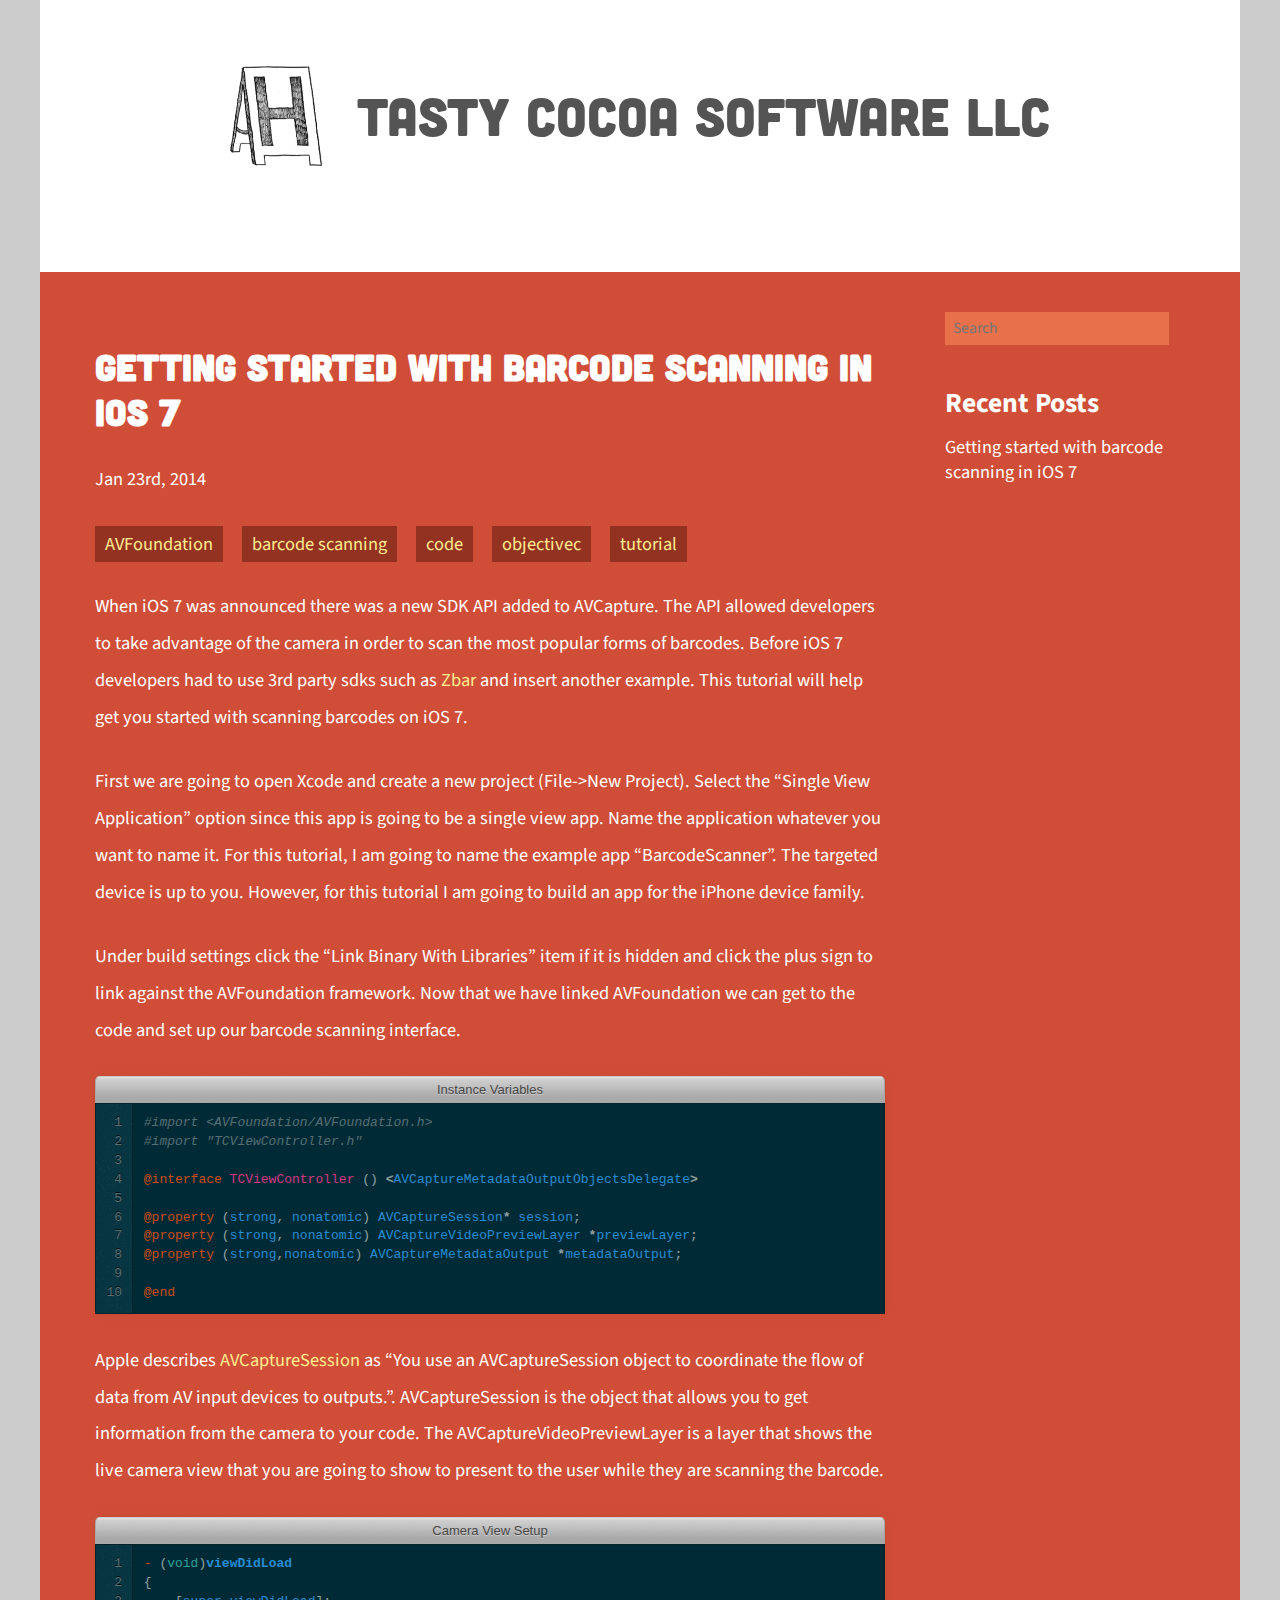
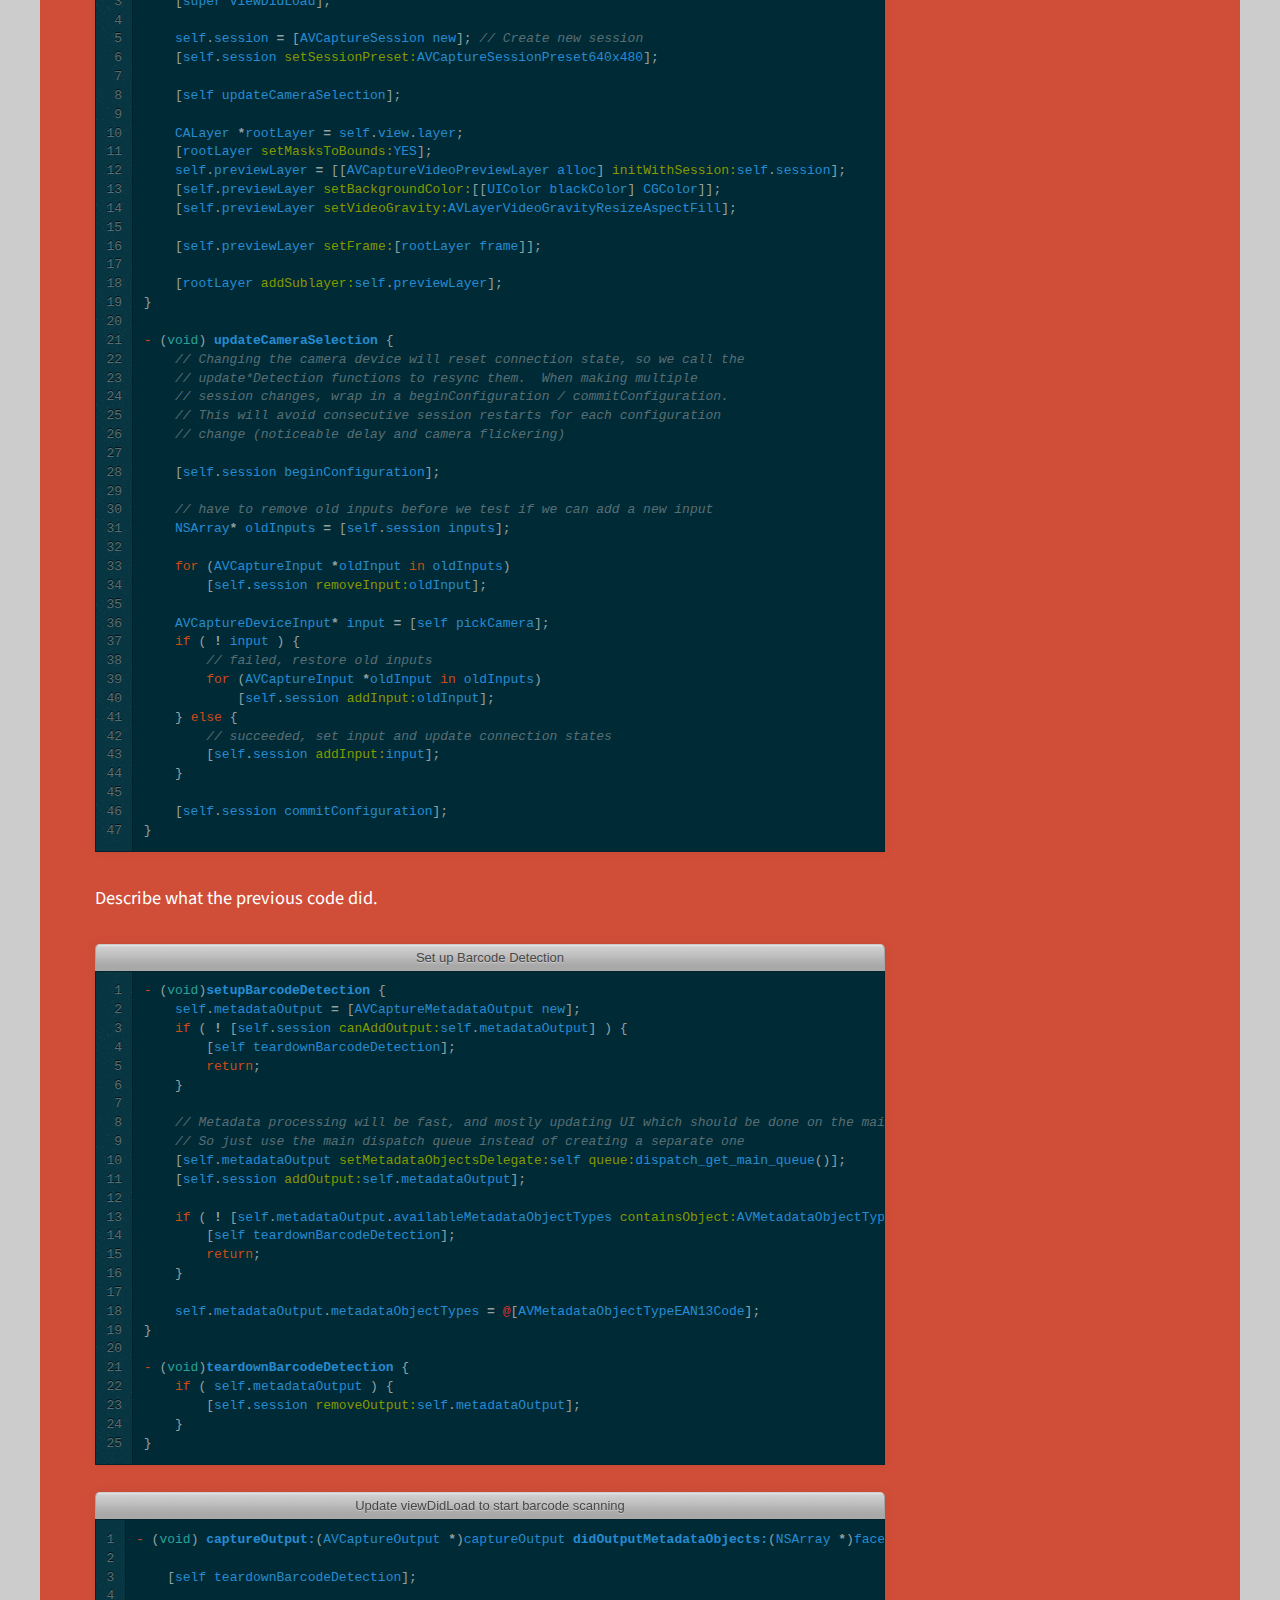
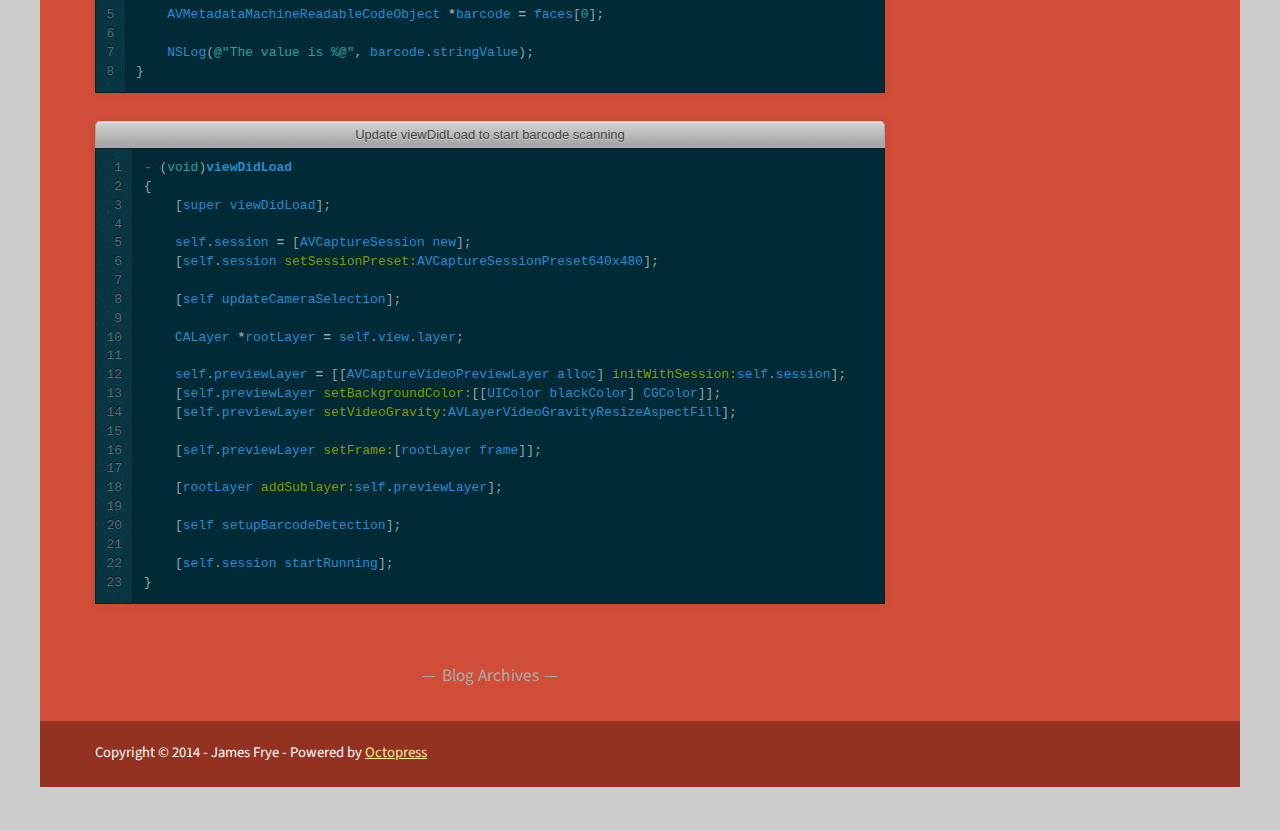
==== index.html @ c321c0b4 "Site updated at 2014-01-25 17:05:25 UTC" ====
<!DOCTYPE html>
<!--[if IEMobile 7 ]><html class="no-js iem7"><![endif]-->
<!--[if lt IE 9]><html class="no-js lte-ie8"><![endif]-->
<!--[if (gt IE 8)|(gt IEMobile 7)|!(IEMobile)|!(IE)]><!--><html class="no-js" lang="en"><!--<![endif]-->
<head>
  <meta charset="utf-8">
  <title>Tasty Cocoa Software LLC</title>
  <meta name="author" content="James Frye">

  
  <meta name="description" content="When iOS 7 was announced there was a new SDK API added to AVCapture. The API allowed developers to take advantage of the camera in order to scan the &hellip;">
  

  <!-- http://t.co/dKP3o1e -->
  <meta name="HandheldFriendly" content="True">
  <meta name="MobileOptimized" content="320">
  <meta name="viewport" content="width=device-width, initial-scale=1">

  
  <link rel="canonical" href="http://jfrye.github.io/">
  <link href="/favicon.png" rel="icon">
  <link href="/stylesheets/screen.css" media="screen, projection" rel="stylesheet" type="text/css">
  <script src="/javascripts/modernizr-2.0.js"></script>
  <script src="/javascripts/ender.js"></script>
  <script src="/javascripts/octopress.js" type="text/javascript"></script>
  <link href="/atom.xml" rel="alternate" title="Tasty Cocoa Software LLC" type="application/atom+xml">
  <!--Fonts from Google"s Web font directory at http://google.com/webfonts -->
<link href="http://fonts.googleapis.com/css?family=PT+Serif:regular,italic,bold,bolditalic" rel="stylesheet" type="text/css">
<link href='http://fonts.googleapis.com/css?family=Source+Sans+Pro:400,700,400italic' rel='stylesheet' type='text/css'>

  

</head>

<body   >
  <header role="banner"><hgroup>
  <img src="/images/ah_frame_transparent.svg" />
  <h1><a href="/">Tasty Cocoa Software LLC</a></h1>
</hgroup>

</header>
  <div id="main">
    <div id="content">
      <div class="blog-index">
  
  
  
    <article>
      
  <header>
    
      <h1 class="entry-title"><a href="/blog/2014/01/23/getting-started-with-barcode-scanning-in-ios-7/">Getting Started With Barcode Scanning in iOS 7</a></h1>
    
  </header>


  
    <p class="meta">
      








  


<time datetime="2014-01-23T19:25:53-05:00" pubdate data-updated="true">Jan 23<span>rd</span>, 2014</time>
      
    </p>
  
  

<span class="categories">
  
    <a class='category' href='/blog/categories/avfoundation/'>AVFoundation</a>, <a class='category' href='/blog/categories/barcode-scanning/'>barcode scanning</a>, <a class='category' href='/blog/categories/code/'>code</a>, <a class='category' href='/blog/categories/objectivec/'>objectivec</a>, <a class='category' href='/blog/categories/tutorial/'>tutorial</a>
  
</span>


  <div class="entry-content"><p>When iOS 7 was announced there was a new SDK API added to AVCapture. The API allowed developers to take advantage of the camera in order to scan the most popular forms of barcodes. Before iOS 7 developers had to use 3rd party sdks such as <a href="http://zbar.sourceforge.net/iphone/index.html?utm_source=twitterfeed&amp;utm_medium=twitter" title="ZBar">Zbar</a> and insert another example. This tutorial will help get you started with scanning barcodes on iOS 7.</p>

<p>First we are going to open Xcode and create a new project (File->New Project). Select the &ldquo;Single View Application&rdquo; option since this app is going to be a single view app. Name the application whatever you want to name it. For this tutorial, I am going to name the example app &ldquo;BarcodeScanner&rdquo;. The targeted device is up to you. However, for this tutorial I am going to build an app for the iPhone device family.</p>

<p>Under build settings click the &ldquo;Link Binary With Libraries&rdquo; item if it is hidden and click the plus sign to link against the AVFoundation framework. Now that we have linked AVFoundation we can get to the code and set up our barcode scanning interface.</p>

<figure class='code'><figcaption><span>Instance Variables</span></figcaption><div class="highlight"><table><tr><td class="gutter"><pre class="line-numbers"><span class='line-number'>1</span>
<span class='line-number'>2</span>
<span class='line-number'>3</span>
<span class='line-number'>4</span>
<span class='line-number'>5</span>
<span class='line-number'>6</span>
<span class='line-number'>7</span>
<span class='line-number'>8</span>
<span class='line-number'>9</span>
<span class='line-number'>10</span>
</pre></td><td class='code'><pre><code class='objc'><span class='line'><span class="cp">#import &lt;AVFoundation/AVFoundation.h&gt;</span>
</span><span class='line'><span class="cp">#import &quot;TCViewController.h&quot;</span>
</span><span class='line'>
</span><span class='line'><span class="k">@interface</span> <span class="nc">TCViewController</span> <span class="p">()</span> <span class="o">&lt;</span><span class="n">AVCaptureMetadataOutputObjectsDelegate</span><span class="o">&gt;</span>
</span><span class='line'>
</span><span class='line'><span class="k">@property</span> <span class="p">(</span><span class="n">strong</span><span class="p">,</span> <span class="n">nonatomic</span><span class="p">)</span> <span class="n">AVCaptureSession</span><span class="o">*</span> <span class="n">session</span><span class="p">;</span>
</span><span class='line'><span class="k">@property</span> <span class="p">(</span><span class="n">strong</span><span class="p">,</span> <span class="n">nonatomic</span><span class="p">)</span> <span class="n">AVCaptureVideoPreviewLayer</span> <span class="o">*</span><span class="n">previewLayer</span><span class="p">;</span>
</span><span class='line'><span class="k">@property</span> <span class="p">(</span><span class="n">strong</span><span class="p">,</span><span class="n">nonatomic</span><span class="p">)</span> <span class="n">AVCaptureMetadataOutput</span> <span class="o">*</span><span class="n">metadataOutput</span><span class="p">;</span>
</span><span class='line'>
</span><span class='line'><span class="k">@end</span>
</span></code></pre></td></tr></table></div></figure>


<p>Apple describes <a href="https://developer.apple.com/library/mac/documentation/AVFoundation/Reference/AVCaptureSession_Class/Reference/Reference.html">AVCaptureSession</a> as &ldquo;You use an AVCaptureSession object to coordinate the flow of data from AV input devices to outputs.&rdquo;. AVCaptureSession is the object that allows you to get information from the camera to your code. The AVCaptureVideoPreviewLayer is a layer that shows the live camera view that you are going to show to present to the user while they are scanning the barcode.</p>

<figure class='code'><figcaption><span>Camera View Setup</span></figcaption><div class="highlight"><table><tr><td class="gutter"><pre class="line-numbers"><span class='line-number'>1</span>
<span class='line-number'>2</span>
<span class='line-number'>3</span>
<span class='line-number'>4</span>
<span class='line-number'>5</span>
<span class='line-number'>6</span>
<span class='line-number'>7</span>
<span class='line-number'>8</span>
<span class='line-number'>9</span>
<span class='line-number'>10</span>
<span class='line-number'>11</span>
<span class='line-number'>12</span>
<span class='line-number'>13</span>
<span class='line-number'>14</span>
<span class='line-number'>15</span>
<span class='line-number'>16</span>
<span class='line-number'>17</span>
<span class='line-number'>18</span>
<span class='line-number'>19</span>
<span class='line-number'>20</span>
<span class='line-number'>21</span>
<span class='line-number'>22</span>
<span class='line-number'>23</span>
<span class='line-number'>24</span>
<span class='line-number'>25</span>
<span class='line-number'>26</span>
<span class='line-number'>27</span>
<span class='line-number'>28</span>
<span class='line-number'>29</span>
<span class='line-number'>30</span>
<span class='line-number'>31</span>
<span class='line-number'>32</span>
<span class='line-number'>33</span>
<span class='line-number'>34</span>
<span class='line-number'>35</span>
<span class='line-number'>36</span>
<span class='line-number'>37</span>
<span class='line-number'>38</span>
<span class='line-number'>39</span>
<span class='line-number'>40</span>
<span class='line-number'>41</span>
<span class='line-number'>42</span>
<span class='line-number'>43</span>
<span class='line-number'>44</span>
<span class='line-number'>45</span>
<span class='line-number'>46</span>
<span class='line-number'>47</span>
</pre></td><td class='code'><pre><code class='objc'><span class='line'><span class="k">-</span> <span class="p">(</span><span class="kt">void</span><span class="p">)</span><span class="nf">viewDidLoad</span>
</span><span class='line'><span class="p">{</span>
</span><span class='line'>    <span class="p">[</span><span class="n">super</span> <span class="n">viewDidLoad</span><span class="p">];</span>
</span><span class='line'>  
</span><span class='line'>    <span class="n">self</span><span class="p">.</span><span class="n">session</span> <span class="o">=</span> <span class="p">[</span><span class="n">AVCaptureSession</span> <span class="n">new</span><span class="p">];</span> <span class="c1">// Create new session</span>
</span><span class='line'>    <span class="p">[</span><span class="n">self</span><span class="p">.</span><span class="n">session</span> <span class="nl">setSessionPreset:</span><span class="n">AVCaptureSessionPreset640x480</span><span class="p">];</span>
</span><span class='line'>
</span><span class='line'>    <span class="p">[</span><span class="n">self</span> <span class="n">updateCameraSelection</span><span class="p">];</span>
</span><span class='line'>
</span><span class='line'>    <span class="n">CALayer</span> <span class="o">*</span><span class="n">rootLayer</span> <span class="o">=</span> <span class="n">self</span><span class="p">.</span><span class="n">view</span><span class="p">.</span><span class="n">layer</span><span class="p">;</span>
</span><span class='line'>    <span class="p">[</span><span class="n">rootLayer</span> <span class="nl">setMasksToBounds:</span><span class="n">YES</span><span class="p">];</span>
</span><span class='line'>    <span class="n">self</span><span class="p">.</span><span class="n">previewLayer</span> <span class="o">=</span> <span class="p">[[</span><span class="n">AVCaptureVideoPreviewLayer</span> <span class="n">alloc</span><span class="p">]</span> <span class="nl">initWithSession:</span><span class="n">self</span><span class="p">.</span><span class="n">session</span><span class="p">];</span>
</span><span class='line'>    <span class="p">[</span><span class="n">self</span><span class="p">.</span><span class="n">previewLayer</span> <span class="nl">setBackgroundColor:</span><span class="p">[[</span><span class="n">UIColor</span> <span class="n">blackColor</span><span class="p">]</span> <span class="n">CGColor</span><span class="p">]];</span>
</span><span class='line'>    <span class="p">[</span><span class="n">self</span><span class="p">.</span><span class="n">previewLayer</span> <span class="nl">setVideoGravity:</span><span class="n">AVLayerVideoGravityResizeAspectFill</span><span class="p">];</span>
</span><span class='line'>
</span><span class='line'>    <span class="p">[</span><span class="n">self</span><span class="p">.</span><span class="n">previewLayer</span> <span class="nl">setFrame:</span><span class="p">[</span><span class="n">rootLayer</span> <span class="n">frame</span><span class="p">]];</span>
</span><span class='line'>
</span><span class='line'>    <span class="p">[</span><span class="n">rootLayer</span> <span class="nl">addSublayer:</span><span class="n">self</span><span class="p">.</span><span class="n">previewLayer</span><span class="p">];</span>
</span><span class='line'><span class="p">}</span>
</span><span class='line'>
</span><span class='line'><span class="k">-</span> <span class="p">(</span><span class="kt">void</span><span class="p">)</span> <span class="nf">updateCameraSelection</span> <span class="p">{</span>
</span><span class='line'>    <span class="c1">// Changing the camera device will reset connection state, so we call the</span>
</span><span class='line'>    <span class="c1">// update*Detection functions to resync them.  When making multiple</span>
</span><span class='line'>    <span class="c1">// session changes, wrap in a beginConfiguration / commitConfiguration.</span>
</span><span class='line'>    <span class="c1">// This will avoid consecutive session restarts for each configuration</span>
</span><span class='line'>    <span class="c1">// change (noticeable delay and camera flickering)</span>
</span><span class='line'>
</span><span class='line'>    <span class="p">[</span><span class="n">self</span><span class="p">.</span><span class="n">session</span> <span class="n">beginConfiguration</span><span class="p">];</span>
</span><span class='line'>
</span><span class='line'>    <span class="c1">// have to remove old inputs before we test if we can add a new input</span>
</span><span class='line'>    <span class="n">NSArray</span><span class="o">*</span> <span class="n">oldInputs</span> <span class="o">=</span> <span class="p">[</span><span class="n">self</span><span class="p">.</span><span class="n">session</span> <span class="n">inputs</span><span class="p">];</span>
</span><span class='line'>
</span><span class='line'>    <span class="k">for</span> <span class="p">(</span><span class="n">AVCaptureInput</span> <span class="o">*</span><span class="n">oldInput</span> <span class="k">in</span> <span class="n">oldInputs</span><span class="p">)</span>
</span><span class='line'>        <span class="p">[</span><span class="n">self</span><span class="p">.</span><span class="n">session</span> <span class="nl">removeInput:</span><span class="n">oldInput</span><span class="p">];</span>
</span><span class='line'>
</span><span class='line'>    <span class="n">AVCaptureDeviceInput</span><span class="o">*</span> <span class="n">input</span> <span class="o">=</span> <span class="p">[</span><span class="n">self</span> <span class="n">pickCamera</span><span class="p">];</span>
</span><span class='line'>    <span class="k">if</span> <span class="p">(</span> <span class="o">!</span> <span class="n">input</span> <span class="p">)</span> <span class="p">{</span>
</span><span class='line'>        <span class="c1">// failed, restore old inputs</span>
</span><span class='line'>        <span class="k">for</span> <span class="p">(</span><span class="n">AVCaptureInput</span> <span class="o">*</span><span class="n">oldInput</span> <span class="k">in</span> <span class="n">oldInputs</span><span class="p">)</span>
</span><span class='line'>            <span class="p">[</span><span class="n">self</span><span class="p">.</span><span class="n">session</span> <span class="nl">addInput:</span><span class="n">oldInput</span><span class="p">];</span>
</span><span class='line'>    <span class="p">}</span> <span class="k">else</span> <span class="p">{</span>
</span><span class='line'>        <span class="c1">// succeeded, set input and update connection states</span>
</span><span class='line'>        <span class="p">[</span><span class="n">self</span><span class="p">.</span><span class="n">session</span> <span class="nl">addInput:</span><span class="n">input</span><span class="p">];</span>
</span><span class='line'>    <span class="p">}</span>
</span><span class='line'>
</span><span class='line'>    <span class="p">[</span><span class="n">self</span><span class="p">.</span><span class="n">session</span> <span class="n">commitConfiguration</span><span class="p">];</span>
</span><span class='line'><span class="p">}</span>
</span></code></pre></td></tr></table></div></figure>


<p>Describe what the previous code did.</p>

<figure class='code'><figcaption><span>Set up Barcode Detection</span></figcaption><div class="highlight"><table><tr><td class="gutter"><pre class="line-numbers"><span class='line-number'>1</span>
<span class='line-number'>2</span>
<span class='line-number'>3</span>
<span class='line-number'>4</span>
<span class='line-number'>5</span>
<span class='line-number'>6</span>
<span class='line-number'>7</span>
<span class='line-number'>8</span>
<span class='line-number'>9</span>
<span class='line-number'>10</span>
<span class='line-number'>11</span>
<span class='line-number'>12</span>
<span class='line-number'>13</span>
<span class='line-number'>14</span>
<span class='line-number'>15</span>
<span class='line-number'>16</span>
<span class='line-number'>17</span>
<span class='line-number'>18</span>
<span class='line-number'>19</span>
<span class='line-number'>20</span>
<span class='line-number'>21</span>
<span class='line-number'>22</span>
<span class='line-number'>23</span>
<span class='line-number'>24</span>
<span class='line-number'>25</span>
</pre></td><td class='code'><pre><code class='objc'><span class='line'><span class="k">-</span> <span class="p">(</span><span class="kt">void</span><span class="p">)</span><span class="nf">setupBarcodeDetection</span> <span class="p">{</span>
</span><span class='line'>    <span class="n">self</span><span class="p">.</span><span class="n">metadataOutput</span> <span class="o">=</span> <span class="p">[</span><span class="n">AVCaptureMetadataOutput</span> <span class="n">new</span><span class="p">];</span>
</span><span class='line'>    <span class="k">if</span> <span class="p">(</span> <span class="o">!</span> <span class="p">[</span><span class="n">self</span><span class="p">.</span><span class="n">session</span> <span class="nl">canAddOutput:</span><span class="n">self</span><span class="p">.</span><span class="n">metadataOutput</span><span class="p">]</span> <span class="p">)</span> <span class="p">{</span>
</span><span class='line'>        <span class="p">[</span><span class="n">self</span> <span class="n">teardownBarcodeDetection</span><span class="p">];</span>
</span><span class='line'>        <span class="k">return</span><span class="p">;</span>
</span><span class='line'>    <span class="p">}</span>
</span><span class='line'>
</span><span class='line'>    <span class="c1">// Metadata processing will be fast, and mostly updating UI which should be done on the main thread</span>
</span><span class='line'>    <span class="c1">// So just use the main dispatch queue instead of creating a separate one</span>
</span><span class='line'>    <span class="p">[</span><span class="n">self</span><span class="p">.</span><span class="n">metadataOutput</span> <span class="nl">setMetadataObjectsDelegate:</span><span class="n">self</span> <span class="nl">queue:</span><span class="n">dispatch_get_main_queue</span><span class="p">()];</span>
</span><span class='line'>    <span class="p">[</span><span class="n">self</span><span class="p">.</span><span class="n">session</span> <span class="nl">addOutput:</span><span class="n">self</span><span class="p">.</span><span class="n">metadataOutput</span><span class="p">];</span>
</span><span class='line'>
</span><span class='line'>    <span class="k">if</span> <span class="p">(</span> <span class="o">!</span> <span class="p">[</span><span class="n">self</span><span class="p">.</span><span class="n">metadataOutput</span><span class="p">.</span><span class="n">availableMetadataObjectTypes</span> <span class="nl">containsObject:</span><span class="n">AVMetadataObjectTypeEAN13Code</span><span class="p">]</span> <span class="p">)</span> <span class="p">{</span>
</span><span class='line'>        <span class="p">[</span><span class="n">self</span> <span class="n">teardownBarcodeDetection</span><span class="p">];</span>
</span><span class='line'>        <span class="k">return</span><span class="p">;</span>
</span><span class='line'>    <span class="p">}</span>
</span><span class='line'>
</span><span class='line'>    <span class="n">self</span><span class="p">.</span><span class="n">metadataOutput</span><span class="p">.</span><span class="n">metadataObjectTypes</span> <span class="o">=</span> <span class="err">@</span><span class="p">[</span><span class="n">AVMetadataObjectTypeEAN13Code</span><span class="p">];</span>
</span><span class='line'><span class="p">}</span>
</span><span class='line'>
</span><span class='line'><span class="k">-</span> <span class="p">(</span><span class="kt">void</span><span class="p">)</span><span class="nf">teardownBarcodeDetection</span> <span class="p">{</span>
</span><span class='line'>    <span class="k">if</span> <span class="p">(</span> <span class="n">self</span><span class="p">.</span><span class="n">metadataOutput</span> <span class="p">)</span> <span class="p">{</span>
</span><span class='line'>        <span class="p">[</span><span class="n">self</span><span class="p">.</span><span class="n">session</span> <span class="nl">removeOutput:</span><span class="n">self</span><span class="p">.</span><span class="n">metadataOutput</span><span class="p">];</span>
</span><span class='line'>    <span class="p">}</span>
</span><span class='line'><span class="p">}</span>
</span></code></pre></td></tr></table></div></figure>




<figure class='code'><figcaption><span>Update viewDidLoad to start barcode scanning</span></figcaption><div class="highlight"><table><tr><td class="gutter"><pre class="line-numbers"><span class='line-number'>1</span>
<span class='line-number'>2</span>
<span class='line-number'>3</span>
<span class='line-number'>4</span>
<span class='line-number'>5</span>
<span class='line-number'>6</span>
<span class='line-number'>7</span>
<span class='line-number'>8</span>
</pre></td><td class='code'><pre><code class='objc'><span class='line'><span class="k">-</span> <span class="p">(</span><span class="kt">void</span><span class="p">)</span> <span class="nf">captureOutput:</span><span class="p">(</span><span class="n">AVCaptureOutput</span> <span class="o">*</span><span class="p">)</span><span class="nv">captureOutput</span> <span class="nf">didOutputMetadataObjects:</span><span class="p">(</span><span class="n">NSArray</span> <span class="o">*</span><span class="p">)</span><span class="nv">faces</span> <span class="nf">fromConnection:</span><span class="p">(</span><span class="n">AVCaptureConnection</span> <span class="o">*</span><span class="p">)</span><span class="nv">connection</span> <span class="p">{</span>
</span><span class='line'>
</span><span class='line'>    <span class="p">[</span><span class="n">self</span> <span class="n">teardownBarcodeDetection</span><span class="p">];</span>
</span><span class='line'>
</span><span class='line'>    <span class="n">AVMetadataMachineReadableCodeObject</span> <span class="o">*</span><span class="n">barcode</span> <span class="o">=</span> <span class="n">faces</span><span class="p">[</span><span class="mi">0</span><span class="p">];</span>
</span><span class='line'>
</span><span class='line'>    <span class="n">NSLog</span><span class="p">(</span><span class="s">@&quot;The value is %@&quot;</span><span class="p">,</span> <span class="n">barcode</span><span class="p">.</span><span class="n">stringValue</span><span class="p">);</span>
</span><span class='line'><span class="p">}</span>
</span></code></pre></td></tr></table></div></figure>




<figure class='code'><figcaption><span>Update viewDidLoad to start barcode scanning</span></figcaption><div class="highlight"><table><tr><td class="gutter"><pre class="line-numbers"><span class='line-number'>1</span>
<span class='line-number'>2</span>
<span class='line-number'>3</span>
<span class='line-number'>4</span>
<span class='line-number'>5</span>
<span class='line-number'>6</span>
<span class='line-number'>7</span>
<span class='line-number'>8</span>
<span class='line-number'>9</span>
<span class='line-number'>10</span>
<span class='line-number'>11</span>
<span class='line-number'>12</span>
<span class='line-number'>13</span>
<span class='line-number'>14</span>
<span class='line-number'>15</span>
<span class='line-number'>16</span>
<span class='line-number'>17</span>
<span class='line-number'>18</span>
<span class='line-number'>19</span>
<span class='line-number'>20</span>
<span class='line-number'>21</span>
<span class='line-number'>22</span>
<span class='line-number'>23</span>
</pre></td><td class='code'><pre><code class='objc'><span class='line'><span class="k">-</span> <span class="p">(</span><span class="kt">void</span><span class="p">)</span><span class="nf">viewDidLoad</span>
</span><span class='line'><span class="p">{</span>
</span><span class='line'>    <span class="p">[</span><span class="n">super</span> <span class="n">viewDidLoad</span><span class="p">];</span>
</span><span class='line'>  
</span><span class='line'>    <span class="n">self</span><span class="p">.</span><span class="n">session</span> <span class="o">=</span> <span class="p">[</span><span class="n">AVCaptureSession</span> <span class="n">new</span><span class="p">];</span>
</span><span class='line'>    <span class="p">[</span><span class="n">self</span><span class="p">.</span><span class="n">session</span> <span class="nl">setSessionPreset:</span><span class="n">AVCaptureSessionPreset640x480</span><span class="p">];</span>
</span><span class='line'>
</span><span class='line'>    <span class="p">[</span><span class="n">self</span> <span class="n">updateCameraSelection</span><span class="p">];</span>
</span><span class='line'>
</span><span class='line'>    <span class="n">CALayer</span> <span class="o">*</span><span class="n">rootLayer</span> <span class="o">=</span> <span class="n">self</span><span class="p">.</span><span class="n">view</span><span class="p">.</span><span class="n">layer</span><span class="p">;</span>
</span><span class='line'>
</span><span class='line'>    <span class="n">self</span><span class="p">.</span><span class="n">previewLayer</span> <span class="o">=</span> <span class="p">[[</span><span class="n">AVCaptureVideoPreviewLayer</span> <span class="n">alloc</span><span class="p">]</span> <span class="nl">initWithSession:</span><span class="n">self</span><span class="p">.</span><span class="n">session</span><span class="p">];</span>
</span><span class='line'>    <span class="p">[</span><span class="n">self</span><span class="p">.</span><span class="n">previewLayer</span> <span class="nl">setBackgroundColor:</span><span class="p">[[</span><span class="n">UIColor</span> <span class="n">blackColor</span><span class="p">]</span> <span class="n">CGColor</span><span class="p">]];</span>
</span><span class='line'>    <span class="p">[</span><span class="n">self</span><span class="p">.</span><span class="n">previewLayer</span> <span class="nl">setVideoGravity:</span><span class="n">AVLayerVideoGravityResizeAspectFill</span><span class="p">];</span>
</span><span class='line'>
</span><span class='line'>    <span class="p">[</span><span class="n">self</span><span class="p">.</span><span class="n">previewLayer</span> <span class="nl">setFrame:</span><span class="p">[</span><span class="n">rootLayer</span> <span class="n">frame</span><span class="p">]];</span>
</span><span class='line'>
</span><span class='line'>    <span class="p">[</span><span class="n">rootLayer</span> <span class="nl">addSublayer:</span><span class="n">self</span><span class="p">.</span><span class="n">previewLayer</span><span class="p">];</span>
</span><span class='line'>
</span><span class='line'>    <span class="p">[</span><span class="n">self</span> <span class="n">setupBarcodeDetection</span><span class="p">];</span>
</span><span class='line'>
</span><span class='line'>    <span class="p">[</span><span class="n">self</span><span class="p">.</span><span class="n">session</span> <span class="n">startRunning</span><span class="p">];</span>
</span><span class='line'><span class="p">}</span>
</span></code></pre></td></tr></table></div></figure>



</div>
  
  


    </article>
  
  <div class="pagination">
    
    <a href="/blog/archives">Blog Archives</a>
    
  </div>
</div>
<aside class="sidebar">
  
    <form action="http://google.com/search" method="get">
      <fieldset role="search">
        <input type="hidden" name="q" value="site:jfrye.github.io" />
        <input class="search" type="text" name="q" results="0" placeholder="Search"/>
      </fieldset>
    </form>
  
  
    <section>
  <h1>Recent Posts</h1>
  <ul id="recent_posts">
    
      <li class="post">
        <a href="/blog/2014/01/23/getting-started-with-barcode-scanning-in-ios-7/">Getting started with barcode scanning in iOS 7</a>
      </li>
    
  </ul>
</section>





  
</aside>

    </div>
  </div>
  <footer role="contentinfo"><p>
  Copyright &copy; 2014 - James Frye -
  <span class="credit">Powered by <a href="http://octopress.org">Octopress</a></span>
</p>

</footer>
  







  <script type="text/javascript">
    (function(){
      var twitterWidgets = document.createElement('script');
      twitterWidgets.type = 'text/javascript';
      twitterWidgets.async = true;
      twitterWidgets.src = 'http://platform.twitter.com/widgets.js';
      document.getElementsByTagName('head')[0].appendChild(twitterWidgets);
    })();
  </script>




<script src="//ajax.googleapis.com/ajax/libs/jquery/1.9.1/jquery.min.js"></script>
<script>window.jQuery || document.write('<script src="js/vendor/jquery-1.9.1.min.js"><\/script>')</script>
<script src="/javascripts/aharris.js"></script>

</body>
</html>
---- stylesheets/screen.css ----
html,body,div,span,applet,object,iframe,h1,h2,h3,h4,h5,h6,p,blockquote,pre,a,abbr,acronym,address,big,cite,code,del,dfn,em,img,ins,kbd,q,s,samp,small,strike,strong,sub,sup,tt,var,b,u,i,center,dl,dt,dd,ol,ul,li,fieldset,form,label,legend,table,caption,tbody,tfoot,thead,tr,th,td,article,aside,canvas,details,embed,figure,figcaption,footer,header,hgroup,menu,nav,output,ruby,section,summary,time,mark,audio,video{margin:0;padding:0;border:0;font:inherit;font-size:100%;vertical-align:baseline}html{line-height:1}ol,ul{list-style:none}table{border-collapse:collapse;border-spacing:0}caption,th,td{text-align:left;font-weight:normal;vertical-align:middle}q,blockquote{quotes:none}q:before,q:after,blockquote:before,blockquote:after{content:"";content:none}a img{border:none}article,aside,details,figcaption,figure,footer,header,hgroup,menu,nav,section,summary{display:block}article,aside,details,figcaption,figure,footer,header,hgroup,menu,nav,section,summary{display:block}a{color:#ffeb90}a:visited{color:#ffeb90}a:focus{color:#943221}a:hover{color:#943221}a:active{color:#ffeb90}aside.sidebar a{color:#fff}aside.sidebar a:focus{color:#943221}aside.sidebar a:hover{color:#943221}aside.sidebar a:active{color:#943221}a{-webkit-transition:color 0.3s;-moz-transition:color 0.3s;-o-transition:color 0.3s;transition:color 0.3s}html{background:#ccc}body>div{background:#d04e38}body>div>div{background:#d04e38}@font-face{font-family:'CubanoRegular';src:url('/fonts/cubano-regular-webfont.eot');src:url("/fonts/cubano-regular-webfont.eot#iefix") format("embedded-opentype"),url('/fonts/cubano-regular-webfont.woff') format("woff"),url('/fonts/cubano-regular-webfont.ttf') format("truetype"),url("/fonts/cubano-regular-webfont.svg#CubanoRegular") format("svg");font-weight:normal;font-style:normal}header h1{font-family:"CubanoRegular","PT Serif","Georgia","Helvetica Neue",Arial,sans-serif}.sans,body,body>header h2,article header p.meta,article>footer,#content .blog-index footer,html .gist .gist-file .gist-meta,#blog-archives a.category,#blog-archives time,aside.sidebar section,body>footer{font-family:"Source Sans Pro","Helvetica Neue",Arial,sans-serif}.serif,#content .blog-index a[rel=full-article]{font-family:"PT Serif",Georgia,Times,"Times New Roman",serif}.mono,pre,code,tt,p code,li code{font-family:Menlo,Monaco,"Andale Mono","lucida console","Courier New",monospace}body>header h1{font-size:2.2em;font-family:"CubanoRegular","PT Serif","Georgia","Helvetica Neue",Arial,sans-serif;font-weight:normal;line-height:1.2em;margin-bottom:0.6667em}body>header h2{font-family:"CubanoRegular","PT Serif","Georgia","Helvetica Neue",Arial,sans-serif}body{line-height:2em;color:#fff}h1{font-size:2.2em;line-height:1.2em}.categories{color:#d04e38}.categories .category{background-color:#943221;display:inline-block;padding:0px 10px;margin-right:10px;color:#ffeb90;text-decoration:none}.categories .category:hover{background-color:#ffeb90;color:#943221}@media only screen and (min-width: 992px){body{font-size:1.15em}h1{font-size:2.6em;line-height:1.2em}}h1,h2,h3,h4,h5,h6{text-rendering:optimizelegibility;margin-bottom:1em;font-weight:bold}h2,section h1{font-size:1.5em}h3,section h2,section section h1{font-size:1.3em}h4,section h3,section section h2,section section section h1{font-size:1em}h5,section h4,section section h3{font-size:.9em}h6,section h5,section section h4,section section section h3{font-size:.8em}p,blockquote,ul,ol{margin-bottom:1.5em}ul{list-style-type:disc}ul ul{list-style-type:circle;margin-bottom:0px}ul ul ul{list-style-type:square;margin-bottom:0px}ol{list-style-type:decimal}ol ol{list-style-type:lower-alpha;margin-bottom:0px}ol ol ol{list-style-type:lower-roman;margin-bottom:0px}ul,ul ul,ul ol,ol,ol ul,ol ol{margin-left:1.3em}strong{font-weight:bold}em{font-style:italic}sup,sub{font-size:0.8em;position:relative;display:inline-block}sup{top:-.5em}sub{bottom:-.5em}q{font-style:italic}q:before{content:"\201C"}q:after{content:"\201D"}em,dfn{font-style:italic}strong,dfn{font-weight:bold}del,s{text-decoration:line-through}abbr,acronym{border-bottom:1px dotted;cursor:help}pre,code,tt{background-color:#002b36}sub,sup{line-height:0}hr{margin-bottom:0.2em}small{font-size:.8em}big{font-size:1.2em}blockquote{font-style:italic;position:relative;font-size:1em;line-height:1.3em;padding-left:1em;border-left:4px solid #943221}blockquote cite{font-style:italic}blockquote cite a{color:#aaa !important;word-wrap:break-word}@media only screen and (min-width: 992px){blockquote{padding-left:1.5em;border-left-width:4px}}.pullquote-right:before,.pullquote-left:before{padding:0;border:none;content:attr(data-pullquote);float:right;width:45%;margin:.5em 0 1em 1.5em;position:relative;top:7px;font-size:1.4em;line-height:1.45em}.pullquote-left:before{float:left;margin:.5em 1.5em 1em 0}.force-wrap,article a,aside.sidebar a{white-space:-moz-pre-wrap;white-space:-pre-wrap;white-space:-o-pre-wrap;white-space:pre-wrap;word-wrap:break-word}.group,body>header,body>nav,body>footer,body #content>article,body #content>div>article,body #content>div>section,body div.pagination,aside.sidebar,#main,#content,.sidebar{*zoom:1}.group:after,body>header:after,body>nav:after,body>footer:after,body #content>article:after,body #content>div>section:after,body div.pagination:after,#main:after,#content:after,.sidebar:after{content:"";display:table;clear:both}body{-webkit-text-size-adjust:none;max-width:1200px;position:relative;margin:0 auto}body>header,body>nav,body>footer,body #content>article,body #content>div>article,body #content>div>section{padding-left:18px;padding-right:18px}@media only screen and (min-width: 480px){body>header,body>nav,body>footer,body #content>article,body #content>div>article,body #content>div>section{padding-left:25px;padding-right:25px}}@media only screen and (min-width: 768px){body>header,body>nav,body>footer,body #content>article,body #content>div>article,body #content>div>section{padding-left:35px;padding-right:35px}}@media only screen and (min-width: 992px){body>header,body>nav,body>footer,body #content>article,body #content>div>article,body #content>div>section{padding-left:55px;padding-right:55px}}body div.pagination{margin-left:18px;margin-right:18px}@media only screen and (min-width: 480px){body div.pagination{margin-left:25px;margin-right:25px}}@media only screen and (min-width: 768px){body div.pagination{margin-left:35px;margin-right:35px}}@media only screen and (min-width: 992px){body div.pagination{margin-left:55px;margin-right:55px}}body>header{font-size:1em;padding-top:1.5em;padding-bottom:1.5em}#content{overflow:hidden}#content>div,#content>article{width:100%}aside.sidebar{float:none;padding:2em 5px}.flex-content,article img,article video,article .flash-video,aside.sidebar img{max-width:100%;height:auto}.basic-alignment.left,article img.left,article video.left,article .left.flash-video,aside.sidebar img.left{float:left;margin-right:1.5em}.basic-alignment.right,article img.right,article video.right,article .right.flash-video,aside.sidebar img.right{float:right;margin-left:1.5em}.basic-alignment.center,article img.center,article video.center,article .center.flash-video,aside.sidebar img.center{display:block;margin:0 auto 1.5em}.basic-alignment.left,article img.left,article video.left,article .left.flash-video,aside.sidebar img.left,.basic-alignment.right,article img.right,article video.right,article .right.flash-video,aside.sidebar img.right{margin-bottom:.8em}.toggle-sidebar,.no-sidebar .toggle-sidebar{display:none}@media only screen and (min-width: 750px){body.sidebar-footer aside.sidebar{float:none;width:auto;clear:left;margin:0;padding:2em 5px}body.sidebar-footer aside.sidebar section.odd,body.sidebar-footer aside.sidebar section.even{float:left;width:48%}body.sidebar-footer aside.sidebar section.odd{margin-left:0}body.sidebar-footer aside.sidebar section.even{margin-left:4%}body.sidebar-footer aside.sidebar.thirds section{width:30%;margin-left:5%}body.sidebar-footer aside.sidebar.thirds section.first{margin-left:0;clear:both}}body.sidebar-footer #content{margin-right:0px}body.sidebar-footer .toggle-sidebar{display:none}@media only screen and (min-width: 550px){body>header{font-size:1em}}@media only screen and (min-width: 750px){aside.sidebar{float:none;width:auto;clear:left;margin:0;padding:2em 5px}aside.sidebar section.odd,aside.sidebar section.even{float:left;width:48%}aside.sidebar section.odd{margin-left:0}aside.sidebar section.even{margin-left:4%}aside.sidebar.thirds section{width:30%;margin-left:5%}aside.sidebar.thirds section.first{margin-left:0;clear:both}}@media only screen and (min-width: 768px){body{-webkit-text-size-adjust:auto}body>header{font-size:1.2em}#main{padding:0;margin:0 auto}#content{overflow:visible;margin-right:240px;position:relative}.no-sidebar #content{margin-right:0;border-right:0}.collapse-sidebar #content{margin-right:20px}#content>div,#content>article{padding-top:17.5px;padding-bottom:17.5px;float:left}aside.sidebar{width:210px;background:none;clear:none;float:left;margin:0 -100% 0 0}aside.sidebar section{width:auto;margin-left:0}aside.sidebar section.odd,aside.sidebar section.even{float:none;width:auto;margin-left:0}.collapse-sidebar aside.sidebar{float:none;width:auto;clear:left;margin:0;padding:2em 5px}.collapse-sidebar aside.sidebar section.odd,.collapse-sidebar aside.sidebar section.even{float:left;width:48%}.collapse-sidebar aside.sidebar section.odd{margin-left:0}.collapse-sidebar aside.sidebar section.even{margin-left:4%}.collapse-sidebar aside.sidebar.thirds section{width:30%;margin-left:5%}.collapse-sidebar aside.sidebar.thirds section.first{margin-left:0;clear:both}}@media only screen and (min-width: 992px){body>header{font-size:1.3em}#content{margin-right:300px}#content>div,#content>article{padding-top:27.5px;padding-bottom:27.5px}aside.sidebar{width:260px}.collapse-sidebar aside.sidebar{padding-left:55px;padding-right:55px}}@media only screen and (min-width: 768px){ul,ol{margin-left:0}}body>header{margin:0 auto;min-height:200px;background:#fff;text-align:center}body>header h1{display:inline-block;margin:0}body>header h1 a,body>header h1 a:visited,body>header h1 a:hover{color:#545454;text-decoration:none}body>header h2{margin:.2em 0 0;font-size:1em;color:#222;font-weight:normal}body>header img{max-width:100px;max-height:100px;padding-right:30px;position:relative;top:30px}@media only screen and (max-width: 550px){body>header h1{padding-top:40px}}body>nav{position:relative;background-color:#d74c21;padding-top:.35em;padding-bottom:.35em}body>nav form{-webkit-background-clip:padding;-moz-background-clip:padding;background-clip:padding-box;margin:0;padding:0}body>nav form .search{padding:.3em .5em 0;font-size:.85em;font-family:"Source Sans Pro","Helvetica Neue",Arial,sans-serif;line-height:1.1em;width:95%;background-color:#fff;color:#222}body>nav form .search:focus{color:#444;border-color:#80b1df;-webkit-box-shadow:#80b1df 0 0 4px,#80b1df 0 0 3px inset;-moz-box-shadow:#80b1df 0 0 4px,#80b1df 0 0 3px inset;box-shadow:#80b1df 0 0 4px,#80b1df 0 0 3px inset;background-color:#fff;outline:none}body>nav fieldset[role=search]{float:right;width:48%}body>nav fieldset.mobile-nav{float:left;width:48%}body>nav fieldset.mobile-nav select{width:100%;font-size:.8em;border:1px solid #888}body>nav ul{display:none}@media only screen and (min-width: 550px){body>nav{font-size:.9em}body>nav ul{margin:0;padding:0;border:0;overflow:hidden;*zoom:1;float:left;display:block;padding-top:.15em}body>nav ul li{list-style-image:none;list-style-type:none;margin-left:0;white-space:nowrap;display:inline;float:left;padding-left:0;padding-right:0}body>nav ul li:first-child,body>nav ul li.first{padding-left:0}body>nav ul li:last-child{padding-right:0}body>nav ul li.last{padding-right:0}body>nav ul.subscription{margin-left:.8em;float:right}body>nav ul.subscription li:last-child a{padding-right:0}body>nav ul li{margin:0}body>nav a{color:#2f1107;font-family:"Source Sans Pro","Helvetica Neue",Arial,sans-serif;text-shadow:#e47451 0 1px;float:left;text-decoration:none;font-size:1.1em;padding:.1em 0;line-height:1.5em}body>nav a:visited{color:#2f1107}body>nav a:hover{color:#000}body>nav li+li{margin-left:.8em}body>nav li+li a{padding-left:.8em}body>nav form{float:right;text-align:left;padding-left:.8em;width:175px}body>nav form .search{width:93%;font-size:.95em;line-height:1.2em}body>nav ul[data-subscription$=email]+form{width:97px}body>nav ul[data-subscription$=email]+form .search{width:91%}body>nav fieldset.mobile-nav{display:none}body>nav fieldset[role=search]{width:99%}}@media only screen and (min-width: 992px){body>nav form{width:215px}body>nav ul[data-subscription$=email]+form{width:147px}}.no-placeholder body>nav .search{background:#e67e5e url('/images/search.png?1390669487') 0.3em 0.25em no-repeat;text-indent:1.3em}@media only screen and (min-width: 550px){.maskImage body>nav ul[data-subscription$=email]+form{width:123px}}@media only screen and (min-width: 992px){.maskImage body>nav ul[data-subscription$=email]+form{width:173px}}.maskImage ul.subscription{position:relative;top:.2em}.maskImage ul.subscription li,.maskImage ul.subscription a{border:0;padding:0}.maskImage a[rel=subscribe-rss]{position:relative;top:0px;text-indent:-999999em;border:0;padding:0}.maskImage a[rel=subscribe-rss],.maskImage a[rel=subscribe-rss]:after{-webkit-mask-image:url('/images/rss.png?1390669487');-moz-mask-image:url('/images/rss.png?1390669487');-ms-mask-image:url('/images/rss.png?1390669487');-o-mask-image:url('/images/rss.png?1390669487');mask-image:url('/images/rss.png?1390669487');-webkit-mask-repeat:no-repeat;-moz-mask-repeat:no-repeat;-ms-mask-repeat:no-repeat;-o-mask-repeat:no-repeat;mask-repeat:no-repeat;width:22px;height:22px}.maskImage a[rel=subscribe-rss]:after{content:"";position:absolute;top:-1px;left:0;background-color:#9e3818}.maskImage a[rel=subscribe-rss]:hover:after{background-color:#873015}.maskImage a[rel=subscribe-email]{position:relative;top:0px;text-indent:-999999em;border:0;padding:0}.maskImage a[rel=subscribe-email],.maskImage a[rel=subscribe-email]:after{-webkit-mask-image:url('/images/email.png?1390669487');-moz-mask-image:url('/images/email.png?1390669487');-ms-mask-image:url('/images/email.png?1390669487');-o-mask-image:url('/images/email.png?1390669487');mask-image:url('/images/email.png?1390669487');-webkit-mask-repeat:no-repeat;-moz-mask-repeat:no-repeat;-ms-mask-repeat:no-repeat;-o-mask-repeat:no-repeat;mask-repeat:no-repeat;width:28px;height:22px}.maskImage a[rel=subscribe-email]:after{content:"";position:absolute;top:-1px;left:0;background-color:#9e3818}.maskImage a[rel=subscribe-email]:hover:after{background-color:#873015}article{padding-top:1em}article a{text-decoration:none}article header{position:relative;padding-top:2em;padding-bottom:1em;margin-bottom:1em;background:url('[data-uri]') bottom left repeat-x}article header h1{margin:0}article header h1 a{text-decoration:none}article header h1 a:hover{text-decoration:underline}article header p{font-size:1.2em;color:#aaa;margin:0}article header p.meta{text-transform:uppercase;position:absolute;top:0}@media only screen and (min-width: 768px){article header{margin-bottom:1.5em;padding-bottom:1em;background:url('[data-uri]') bottom left repeat-x}}article .entry-content{margin-top:26px}.entry-content article h2:first-child,article header+h2{padding-top:0}article h2:first-child,article header+h2{background:none}article .feature{padding-top:.5em;margin-bottom:1em;padding-bottom:1em;background:url('[data-uri]') bottom left repeat-x;font-size:2.0em;font-style:italic;line-height:1.3em}article img,article video,article .flash-video{-webkit-border-radius:0.3em;-moz-border-radius:0.3em;-ms-border-radius:0.3em;-o-border-radius:0.3em;border-radius:0.3em;-webkit-box-shadow:rgba(0,0,0,0.15) 0 1px 4px;-moz-box-shadow:rgba(0,0,0,0.15) 0 1px 4px;box-shadow:rgba(0,0,0,0.15) 0 1px 4px;-webkit-box-sizing:border-box;-moz-box-sizing:border-box;box-sizing:border-box;border:#fff 0.5em solid}article video,article .flash-video{margin:0 auto 1.5em}article video{display:block;width:100%}article .flash-video>div{position:relative;display:block;padding-bottom:56.25%;padding-top:1px;height:0;overflow:hidden}article .flash-video>div iframe,article .flash-video>div object,article .flash-video>div embed{position:absolute;top:0;left:0;width:100%;height:100%}article>footer{padding-bottom:2.5em;margin-top:2em}article>footer p.meta{margin-bottom:.8em;font-size:.85em;clear:both;overflow:hidden}.blog-index article+article{background:url('[data-uri]') top left repeat-x}#content .blog-index{padding-top:0;padding-bottom:0}#content .blog-index article{padding-top:2em}#content .blog-index article header{background:none;padding-bottom:0}#content .blog-index article h1{font-size:2em}#content .blog-index article h1 a{color:inherit}#content .blog-index article h1 a:hover{color:#943221;text-decoration:none}#content .blog-index a[rel=full-article]{background:#ebebeb;display:inline-block;padding:.4em .8em;margin-right:.5em;text-decoration:none;color:#666;-webkit-transition:background-color 0.5s;-moz-transition:background-color 0.5s;-o-transition:background-color 0.5s;transition:background-color 0.5s}#content .blog-index a[rel=full-article]:hover{background:#943221;text-shadow:none;color:#f8f8f8}#content .blog-index footer{margin-top:1em}.separator,article>footer .byline+time:before,article>footer time+time:before,article>footer .comments:before,article>footer .byline ~ .categories:before{content:"\2022 ";padding:0 .4em 0 .2em;display:inline-block}#content div.pagination{text-align:center;font-size:.95em;position:relative;padding-top:1.5em;padding-bottom:1.5em}#content div.pagination a{text-decoration:none;color:#aaa}#content div.pagination a.prev{position:absolute;left:0}#content div.pagination a.next{position:absolute;right:0}#content div.pagination a:hover{color:#943221}#content div.pagination a[href*=archive]:before,#content div.pagination a[href*=archive]:after{content:'\2014';padding:0 .3em}p.meta+.sharing{padding-top:1em;padding-left:0;background:url('[data-uri]') top left repeat-x}#fb-root{display:none}.highlight,html .gist .gist-file .gist-syntax .gist-highlight{border:1px solid #05232b !important}.highlight table td.code,html .gist .gist-file .gist-syntax .gist-highlight table td.code{width:100%}.highlight .line-numbers,html .gist .gist-file .gist-syntax .gist-highlight .line-numbers{text-align:right;font-size:13px;line-height:1.45em;background:#073642 url('/images/noise.png?1390669487') top left !important;border-right:1px solid #00232c !important;-webkit-box-shadow:#083e4b -1px 0 inset;-moz-box-shadow:#083e4b -1px 0 inset;box-shadow:#083e4b -1px 0 inset;text-shadow:#021014 0 -1px;padding:.8em !important;-webkit-border-radius:0;-moz-border-radius:0;-ms-border-radius:0;-o-border-radius:0;border-radius:0}.highlight .line-numbers span,html .gist .gist-file .gist-syntax .gist-highlight .line-numbers span{color:#586e75 !important}figure.code,.gist-file,pre{-webkit-box-shadow:rgba(0,0,0,0.06) 0 0 10px;-moz-box-shadow:rgba(0,0,0,0.06) 0 0 10px;box-shadow:rgba(0,0,0,0.06) 0 0 10px}figure.code .highlight pre,.gist-file .highlight pre,pre .highlight pre{-webkit-box-shadow:none;-moz-box-shadow:none;box-shadow:none}html .gist .gist-file{margin-bottom:1.8em;position:relative;border:none;padding-top:26px !important}html .gist .gist-file .gist-syntax{border-bottom:0 !important;background:none !important}html .gist .gist-file .gist-syntax .gist-highlight{background:#002b36 !important}html .gist .gist-file .gist-meta{padding:.6em 0.8em;border:1px solid #083e4b !important;color:#586e75;font-size:.7em !important;background:#073642 url('/images/noise.png?1390669487') top left;line-height:1.5em}html .gist .gist-file .gist-meta a{color:#75878b !important;text-decoration:none}html .gist .gist-file .gist-meta a:hover{text-decoration:underline}html .gist .gist-file .gist-meta a:hover{color:#93a1a1 !important}html .gist .gist-file .gist-meta a[href*='#file']{position:absolute;top:0;left:0;right:-10px;color:#474747 !important}html .gist .gist-file .gist-meta a[href*='#file']:hover{color:#ffeb90 !important}html .gist .gist-file .gist-meta a[href*=raw]{top:.4em}pre{background:#002b36;border:1px solid #05232b;line-height:1.45em;font-size:13px;margin-bottom:2.1em;padding:.8em 1em;color:#93a1a1;overflow:auto}h3.filename+pre{-moz-border-radius-topleft:0px;-webkit-border-top-left-radius:0px;border-top-left-radius:0px;-moz-border-radius-topright:0px;-webkit-border-top-right-radius:0px;border-top-right-radius:0px}p code,li code{display:inline-block;white-space:no-wrap;background:#002b36;font-size:.8em;line-height:1.5em;color:#93a1a1;padding:0 .3em;margin:-1px 0}p pre code,li pre code{font-size:1em !important;background:none;border:none}.pre-code,html .gist .gist-file .gist-syntax .gist-highlight pre,.highlight code{font-family:Menlo,Monaco,"Andale Mono","lucida console","Courier New",monospace !important;overflow:scroll;overflow-y:hidden;display:block;padding:.8em !important;overflow-x:auto;line-height:1.45em;background:#002b36 !important;color:#93a1a1 !important}.pre-code *::-moz-selection,html .gist .gist-file .gist-syntax .gist-highlight pre *::-moz-selection,.highlight code *::-moz-selection{background:#386774;color:inherit;text-shadow:#002b36 0 1px}.pre-code *::-webkit-selection,html .gist .gist-file .gist-syntax .gist-highlight pre *::-webkit-selection,.highlight code *::-webkit-selection{background:#386774;color:inherit;text-shadow:#002b36 0 1px}.pre-code *::selection,html .gist .gist-file .gist-syntax .gist-highlight pre *::selection,.highlight code *::selection{background:#386774;color:inherit;text-shadow:#002b36 0 1px}.pre-code span,html .gist .gist-file .gist-syntax .gist-highlight pre span,.highlight code span{color:#93a1a1 !important}.pre-code span,html .gist .gist-file .gist-syntax .gist-highlight pre span,.highlight code span{font-style:normal !important;font-weight:normal !important}.pre-code .c,html .gist .gist-file .gist-syntax .gist-highlight pre .c,.highlight code .c{color:#586e75 !important;font-style:italic !important}.pre-code .cm,html .gist .gist-file .gist-syntax .gist-highlight pre .cm,.highlight code .cm{color:#586e75 !important;font-style:italic !important}.pre-code .cp,html .gist .gist-file .gist-syntax .gist-highlight pre .cp,.highlight code .cp{color:#586e75 !important;font-style:italic !important}.pre-code .c1,html .gist .gist-file .gist-syntax .gist-highlight pre .c1,.highlight code .c1{color:#586e75 !important;font-style:italic !important}.pre-code .cs,html .gist .gist-file .gist-syntax .gist-highlight pre .cs,.highlight code .cs{color:#586e75 !important;font-weight:bold !important;font-style:italic !important}.pre-code .err,html .gist .gist-file .gist-syntax .gist-highlight pre .err,.highlight code .err{color:#dc322f !important;background:none !important}.pre-code .k,html .gist .gist-file .gist-syntax .gist-highlight pre .k,.highlight code .k{color:#cb4b16 !important}.pre-code .o,html .gist .gist-file .gist-syntax .gist-highlight pre .o,.highlight code .o{color:#93a1a1 !important;font-weight:bold !important}.pre-code .p,html .gist .gist-file .gist-syntax .gist-highlight pre .p,.highlight code .p{color:#93a1a1 !important}.pre-code .ow,html .gist .gist-file .gist-syntax .gist-highlight pre .ow,.highlight code .ow{color:#2aa198 !important;font-weight:bold !important}.pre-code .gd,html .gist .gist-file .gist-syntax .gist-highlight pre .gd,.highlight code .gd{color:#93a1a1 !important;background-color:#372c34 !important;display:inline-block}.pre-code .gd .x,html .gist .gist-file .gist-syntax .gist-highlight pre .gd .x,.highlight code .gd .x{color:#93a1a1 !important;background-color:#4d2d33 !important;display:inline-block}.pre-code .ge,html .gist .gist-file .gist-syntax .gist-highlight pre .ge,.highlight code .ge{color:#93a1a1 !important;font-style:italic !important}.pre-code .gh,html .gist .gist-file .gist-syntax .gist-highlight pre .gh,.highlight code .gh{color:#586e75 !important}.pre-code .gi,html .gist .gist-file .gist-syntax .gist-highlight pre .gi,.highlight code .gi{color:#93a1a1 !important;background-color:#1a412b !important;display:inline-block}.pre-code .gi .x,html .gist .gist-file .gist-syntax .gist-highlight pre .gi .x,.highlight code .gi .x{color:#93a1a1 !important;background-color:#355720 !important;display:inline-block}.pre-code .gs,html .gist .gist-file .gist-syntax .gist-highlight pre .gs,.highlight code .gs{color:#93a1a1 !important;font-weight:bold !important}.pre-code .gu,html .gist .gist-file .gist-syntax .gist-highlight pre .gu,.highlight code .gu{color:#6c71c4 !important}.pre-code .kc,html .gist .gist-file .gist-syntax .gist-highlight pre .kc,.highlight code .kc{color:#859900 !important;font-weight:bold !important}.pre-code .kd,html .gist .gist-file .gist-syntax .gist-highlight pre .kd,.highlight code .kd{color:#268bd2 !important}.pre-code .kp,html .gist .gist-file .gist-syntax .gist-highlight pre .kp,.highlight code .kp{color:#cb4b16 !important;font-weight:bold !important}.pre-code .kr,html .gist .gist-file .gist-syntax .gist-highlight pre .kr,.highlight code .kr{color:#d33682 !important;font-weight:bold !important}.pre-code .kt,html .gist .gist-file .gist-syntax .gist-highlight pre .kt,.highlight code .kt{color:#2aa198 !important}.pre-code .n,html .gist .gist-file .gist-syntax .gist-highlight pre .n,.highlight code .n{color:#268bd2 !important}.pre-code .na,html .gist .gist-file .gist-syntax .gist-highlight pre .na,.highlight code .na{color:#268bd2 !important}.pre-code .nb,html .gist .gist-file .gist-syntax .gist-highlight pre .nb,.highlight code .nb{color:#859900 !important}.pre-code .nc,html .gist .gist-file .gist-syntax .gist-highlight pre .nc,.highlight code .nc{color:#d33682 !important}.pre-code .no,html .gist .gist-file .gist-syntax .gist-highlight pre .no,.highlight code .no{color:#b58900 !important}.pre-code .nl,html .gist .gist-file .gist-syntax .gist-highlight pre .nl,.highlight code .nl{color:#859900 !important}.pre-code .ne,html .gist .gist-file .gist-syntax .gist-highlight pre .ne,.highlight code .ne{color:#268bd2 !important;font-weight:bold !important}.pre-code .nf,html .gist .gist-file .gist-syntax .gist-highlight pre .nf,.highlight code .nf{color:#268bd2 !important;font-weight:bold !important}.pre-code .nn,html .gist .gist-file .gist-syntax .gist-highlight pre .nn,.highlight code .nn{color:#b58900 !important}.pre-code .nt,html .gist .gist-file .gist-syntax .gist-highlight pre .nt,.highlight code .nt{color:#268bd2 !important;font-weight:bold !important}.pre-code .nx,html .gist .gist-file .gist-syntax .gist-highlight pre .nx,.highlight code .nx{color:#b58900 !important}.pre-code .vg,html .gist .gist-file .gist-syntax .gist-highlight pre .vg,.highlight code .vg{color:#268bd2 !important}.pre-code .vi,html .gist .gist-file .gist-syntax .gist-highlight pre .vi,.highlight code .vi{color:#268bd2 !important}.pre-code .nv,html .gist .gist-file .gist-syntax .gist-highlight pre .nv,.highlight code .nv{color:#268bd2 !important}.pre-code .mf,html .gist .gist-file .gist-syntax .gist-highlight pre .mf,.highlight code .mf{color:#2aa198 !important}.pre-code .m,html .gist .gist-file .gist-syntax .gist-highlight pre .m,.highlight code .m{color:#2aa198 !important}.pre-code .mh,html .gist .gist-file .gist-syntax .gist-highlight pre .mh,.highlight code .mh{color:#2aa198 !important}.pre-code .mi,html .gist .gist-file .gist-syntax .gist-highlight pre .mi,.highlight code .mi{color:#2aa198 !important}.pre-code .s,html .gist .gist-file .gist-syntax .gist-highlight pre .s,.highlight code .s{color:#2aa198 !important}.pre-code .sd,html .gist .gist-file .gist-syntax .gist-highlight pre .sd,.highlight code .sd{color:#2aa198 !important}.pre-code .s2,html .gist .gist-file .gist-syntax .gist-highlight pre .s2,.highlight code .s2{color:#2aa198 !important}.pre-code .se,html .gist .gist-file .gist-syntax .gist-highlight pre .se,.highlight code .se{color:#dc322f !important}.pre-code .si,html .gist .gist-file .gist-syntax .gist-highlight pre .si,.highlight code .si{color:#268bd2 !important}.pre-code .sr,html .gist .gist-file .gist-syntax .gist-highlight pre .sr,.highlight code .sr{color:#2aa198 !important}.pre-code .s1,html .gist .gist-file .gist-syntax .gist-highlight pre .s1,.highlight code .s1{color:#2aa198 !important}.pre-code div .gd,html .gist .gist-file .gist-syntax .gist-highlight pre div .gd,.highlight code div .gd,.pre-code div .gd .x,html .gist .gist-file .gist-syntax .gist-highlight pre div .gd .x,.highlight code div .gd .x,.pre-code div .gi,html .gist .gist-file .gist-syntax .gist-highlight pre div .gi,.highlight code div .gi,.pre-code div .gi .x,html .gist .gist-file .gist-syntax .gist-highlight pre div .gi .x,.highlight code div .gi .x{display:inline-block;width:100%}.highlight,.gist-highlight{margin-bottom:1.8em;background:#002b36;overflow-y:hidden;overflow-x:auto}.highlight pre,.gist-highlight pre{background:none;-webkit-border-radius:none;-moz-border-radius:none;-ms-border-radius:none;-o-border-radius:none;border-radius:none;border:none;padding:0;margin-bottom:0}pre::-webkit-scrollbar,.highlight::-webkit-scrollbar,.gist-highlight::-webkit-scrollbar{height:.5em;background:rgba(255,255,255,0.15)}pre::-webkit-scrollbar-thumb:horizontal,.highlight::-webkit-scrollbar-thumb:horizontal,.gist-highlight::-webkit-scrollbar-thumb:horizontal{background:rgba(255,255,255,0.2);-webkit-border-radius:4px;border-radius:4px}.highlight code{background:#000}figure.code{background:none;padding:0;border:0;margin-bottom:1.5em}figure.code pre{margin-bottom:0}figure.code figcaption{position:relative}figure.code .highlight{margin-bottom:0}.code-title,html .gist .gist-file .gist-meta a[href*='#file'],h3.filename,figure.code figcaption{text-align:center;font-size:13px;line-height:2em;text-shadow:#cbcccc 0 1px 0;color:#474747;font-weight:normal;margin-bottom:0;-moz-border-radius-topleft:5px;-webkit-border-top-left-radius:5px;border-top-left-radius:5px;-moz-border-radius-topright:5px;-webkit-border-top-right-radius:5px;border-top-right-radius:5px;font-family:"Helvetica Neue", Arial, "Lucida Grande", "Lucida Sans Unicode", Lucida, sans-serif;background:#aaa url('/images/code_bg.png?1390669487') top repeat-x;border:1px solid #565656;border-top-color:#cbcbcb;border-left-color:#a5a5a5;border-right-color:#a5a5a5;border-bottom:0}.download-source,html .gist .gist-file .gist-meta a[href*=raw],figure.code figcaption a{position:absolute;right:.8em;text-decoration:none;color:#666 !important;z-index:1;font-size:13px;text-shadow:#cbcccc 0 1px 0;padding-left:3em}.download-source:hover,html .gist .gist-file .gist-meta a[href*=raw]:hover,figure.code figcaption a:hover{text-decoration:underline}#archive #content>div,#archive #content>div>article{padding-top:0}#blog-archives{color:#aaa}#blog-archives article{padding:1em 0 1em;position:relative;background:url('[data-uri]') bottom left repeat-x}#blog-archives article:last-child{background:none}#blog-archives article footer{padding:0;margin:0}#blog-archives h2{display:none}#blog-archives h1{color:#fff;margin-bottom:.3em;font-size:1.2em}#blog-archives h1 a{text-decoration:none;color:inherit;font-weight:normal;display:inline-block}#blog-archives h1 a:hover{text-decoration:underline}#blog-archives h1 a:hover{color:#943221}#blog-archives a.category,#blog-archives time{color:#aaa}#blog-archives .entry-content{display:none}#blog-archives time{font-size:.9em;line-height:1.2em}#blog-archives time .month,#blog-archives time .day{display:inline-block}#blog-archives time .month{text-transform:uppercase}#blog-archives p{margin-bottom:1em}#blog-archives a,#blog-archives .entry-content a{color:inherit}#blog-archives a:hover,#blog-archives .entry-content a:hover{color:#943221}#blog-archives a:hover{color:#943221}@media only screen and (min-width: 550px){#blog-archives article{margin-left:5em}#blog-archives h2{margin-bottom:.3em;font-weight:normal;display:inline-block;position:relative;top:-1px;float:left;color:#fff;padding-top:.75em}#blog-archives time{position:absolute;text-align:right;left:0em;top:1.8em;color:#fff}#blog-archives .year{display:none}#blog-archives article{padding-left:4.5em;padding-bottom:.7em}#blog-archives a.category{line-height:1.1em;color:#ffeb90;padding:5px}#blog-archives a.category:hover{color:#943221}}#content>.category article{margin-left:0;padding-left:6.8em}#content>.category .year{display:inline}aside.sidebar{overflow:hidden;color:#fff}aside.sidebar section{font-size:1em;line-height:1.4em;margin-bottom:1.5em}aside.sidebar section h1{margin:1.5em 0 0;padding-bottom:.2em}aside.sidebar section h1+p{padding-top:.4em}aside.sidebar img{-webkit-border-radius:0.3em;-moz-border-radius:0.3em;-ms-border-radius:0.3em;-o-border-radius:0.3em;border-radius:0.3em;-webkit-box-shadow:rgba(0,0,0,0.15) 0 1px 4px;-moz-box-shadow:rgba(0,0,0,0.15) 0 1px 4px;box-shadow:rgba(0,0,0,0.15) 0 1px 4px;-webkit-box-sizing:border-box;-moz-box-sizing:border-box;box-sizing:border-box;border:#fff 0.3em solid}aside.sidebar ul{margin-bottom:0.5em;margin-left:0}aside.sidebar li{list-style:none;padding:.5em 0;margin:0}aside.sidebar li p:last-child{margin-bottom:0}aside.sidebar a{color:#fff;text-decoration:none;-webkit-transition:color 0.5s;-moz-transition:color 0.5s;-o-transition:color 0.5s;transition:color 0.5s}aside.sidebar:hover a{color:#fff}aside.sidebar:hover a:hover{color:#943221}aside.sidebar .search{border:none;padding:.5em .5em;font-size:.85em;font-family:"Source Sans Pro","Helvetica Neue",Arial,sans-serif;line-height:1.1em;width:80%;background-color:#e8704b;color:#ffeb90}aside.sidebar .search:focus{color:#444;background-color:#fff;outline:none}.aside-alt-link,#tweets a[href*='twitter.com/search'],#pinboard_linkroll .pin-tag{color:#7e4a41}.aside-alt-link:hover,#tweets a[href*='twitter.com/search']:hover,#pinboard_linkroll .pin-tag:hover{color:#943221}@media only screen and (min-width: 768px){.toggle-sidebar{outline:none;position:absolute;right:-10px;top:0;bottom:0;display:inline-block;text-decoration:none;color:#9f6e65;width:9px;cursor:pointer}.toggle-sidebar:hover{background:#822f21;background:-webkit-gradient(linear, 0% 50%, 100% 50%, color-stop(0%, rgba(112,45,34,0.5)), color-stop(100%, rgba(112,45,34,0)));background:-webkit-linear-gradient(left, rgba(112,45,34,0.5),rgba(112,45,34,0));background:-moz-linear-gradient(left, rgba(112,45,34,0.5),rgba(112,45,34,0));background:-o-linear-gradient(left, rgba(112,45,34,0.5),rgba(112,45,34,0));background:linear-gradient(left, rgba(112,45,34,0.5),rgba(112,45,34,0))}.toggle-sidebar:after{position:absolute;right:-11px;top:0;width:20px;font-size:1.2em;line-height:1.1em;padding-bottom:.15em;-moz-border-radius-bottomright:0.3em;-webkit-border-bottom-right-radius:0.3em;border-bottom-right-radius:0.3em;text-align:center;background:#f8f8f8 url('/images/noise.png?1390669487') top left;border-bottom:1px solid #702d22;border-right:1px solid #702d22;content:"\00BB";text-indent:-1px}.collapse-sidebar .toggle-sidebar{text-indent:0px;right:-20px;width:19px}.collapse-sidebar .toggle-sidebar:hover{background:#822f21}.collapse-sidebar .toggle-sidebar:after{border-left:1px solid #702d22;text-shadow:#fff 0 1px;content:"\00AB";left:0px;right:0;text-align:center;text-indent:0;border:0;border-right-width:0;background:none}}#tweets .loading{background:url('[data-uri]') no-repeat center 0.5em;color:#491910;text-shadow:#f8f8f8 0 1px;text-align:center;padding:2.5em 0 .5em}#tweets .loading.error{background:url('[data-uri]') no-repeat center 0.5em}#tweets p{position:relative;padding-right:1em}#tweets a[href*=status]:first-child{color:#ac6b5f;float:right;padding:0 0 .1em 1em;position:relative;right:-1.3em;text-shadow:#fff 0 1px;font-size:.7em;text-decoration:none}#tweets a[href*=status]:first-child span{font-size:1.5em}#tweets a[href*=status]:first-child:hover{color:#943221;text-decoration:none}#tweets a[href*='twitter.com/search']{text-decoration:none}#tweets a[href*='twitter.com/search']:hover{text-decoration:underline}.googleplus h1{-moz-box-shadow:none !important;-webkit-box-shadow:none !important;-o-box-shadow:none !important;box-shadow:none !important;border-bottom:0px none !important}.googleplus a{text-decoration:none;white-space:normal !important;line-height:32px}.googleplus a img{float:left;margin-right:0.5em;border:0 none}.googleplus-hidden{position:absolute;top:-1000em;left:-1000em}#pinboard_linkroll .pin-title,#pinboard_linkroll .pin-description{display:block;margin-bottom:.5em}#pinboard_linkroll .pin-tag{text-decoration:none}#pinboard_linkroll .pin-tag:hover{text-decoration:underline}#pinboard_linkroll .pin-tag:after{content:','}#pinboard_linkroll .pin-tag:last-child:after{content:''}.delicious-posts a.delicious-link{margin-bottom:.5em;display:block}.delicious-posts p{font-size:1em}body>footer{font-size:.8em;color:#fff;background-color:#943221;position:relative;padding-top:1em;padding-bottom:1em;margin-bottom:3em;z-index:1}body>footer p:last-child{margin-bottom:0}body>footer a:hover{color:#e8704b}
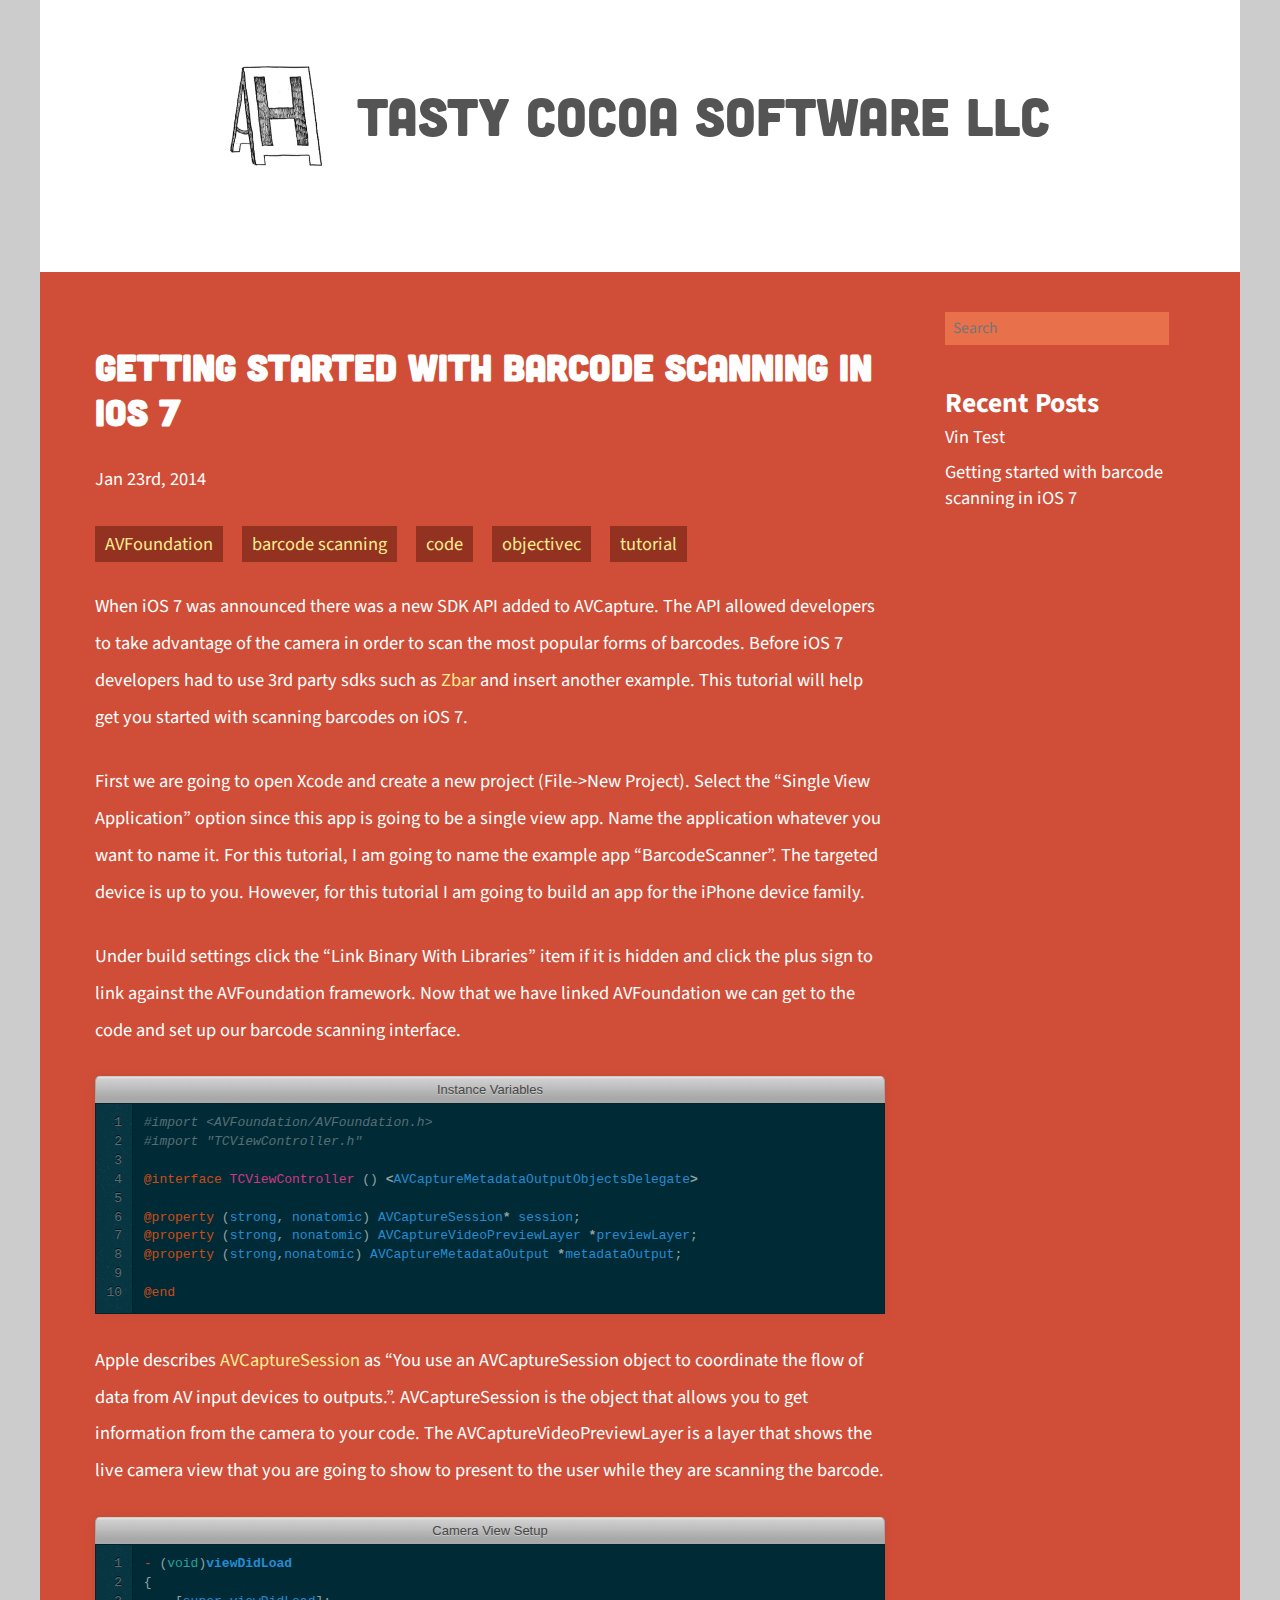
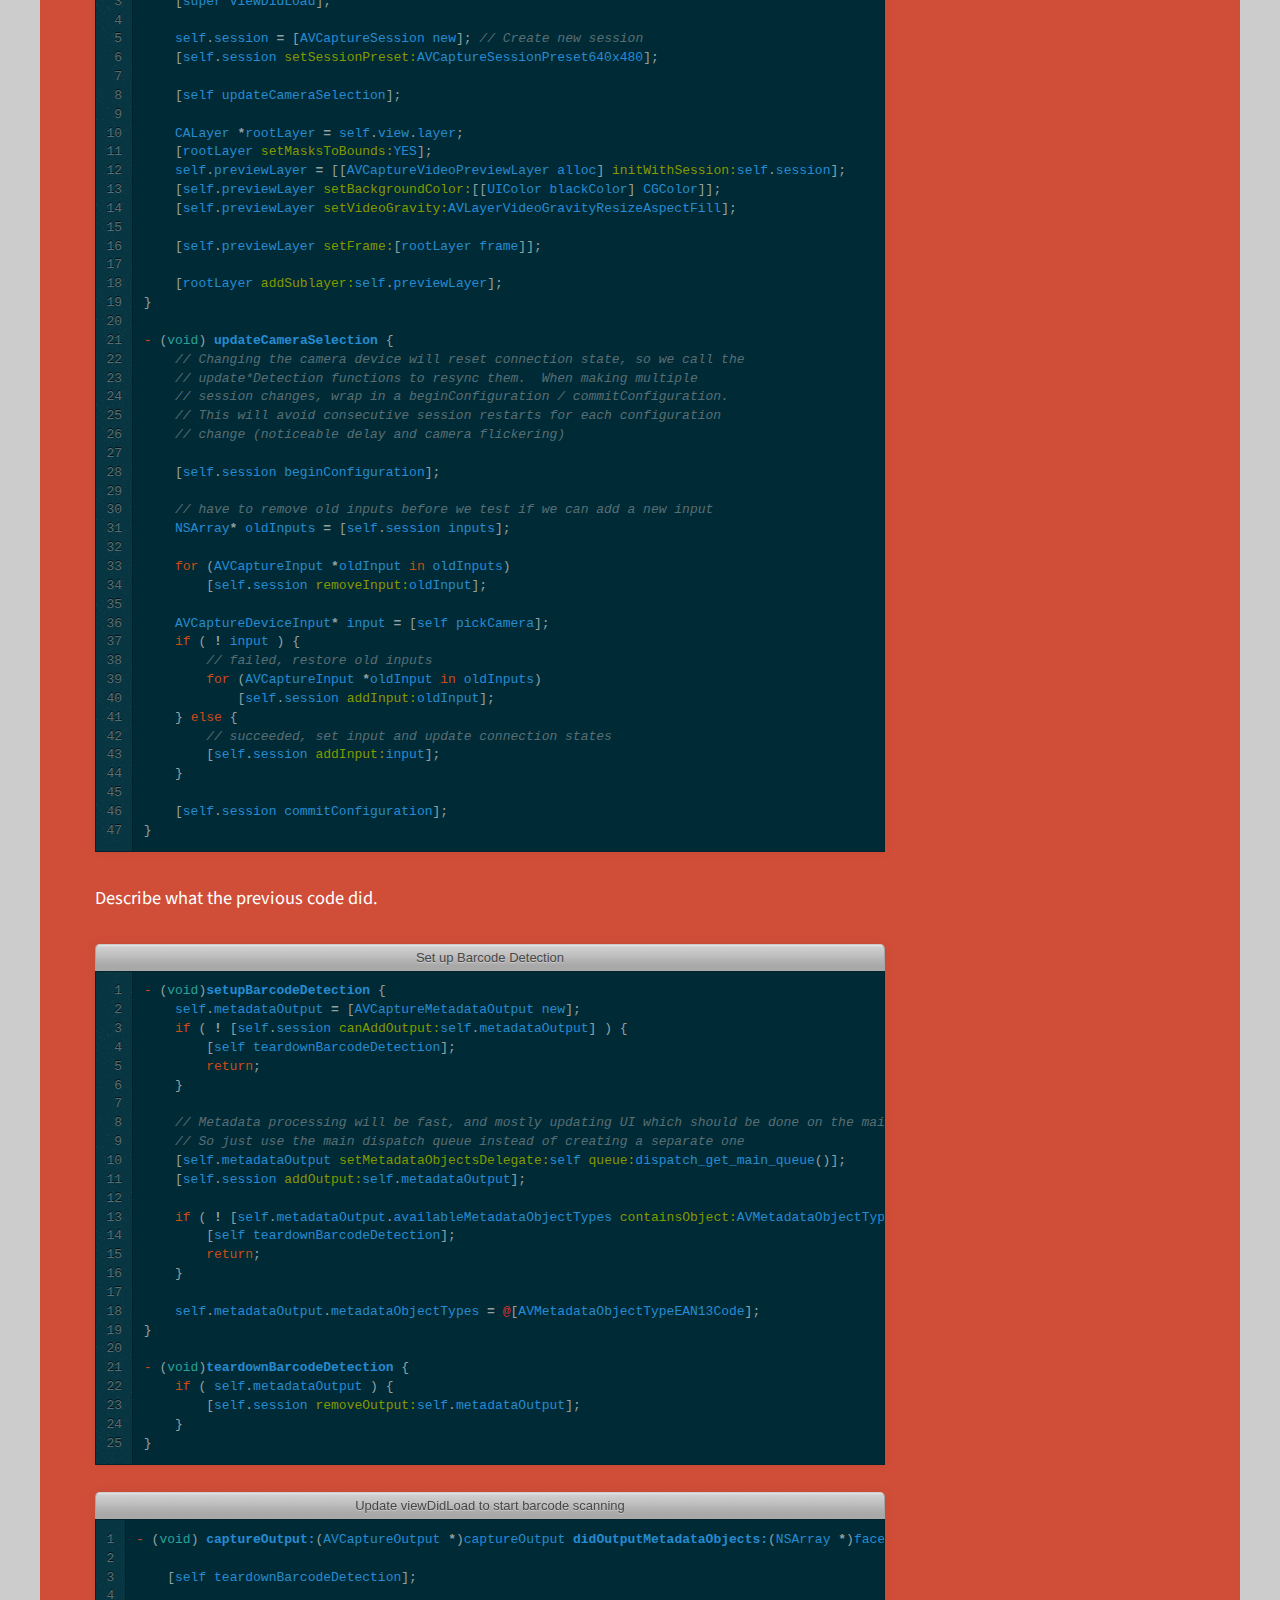
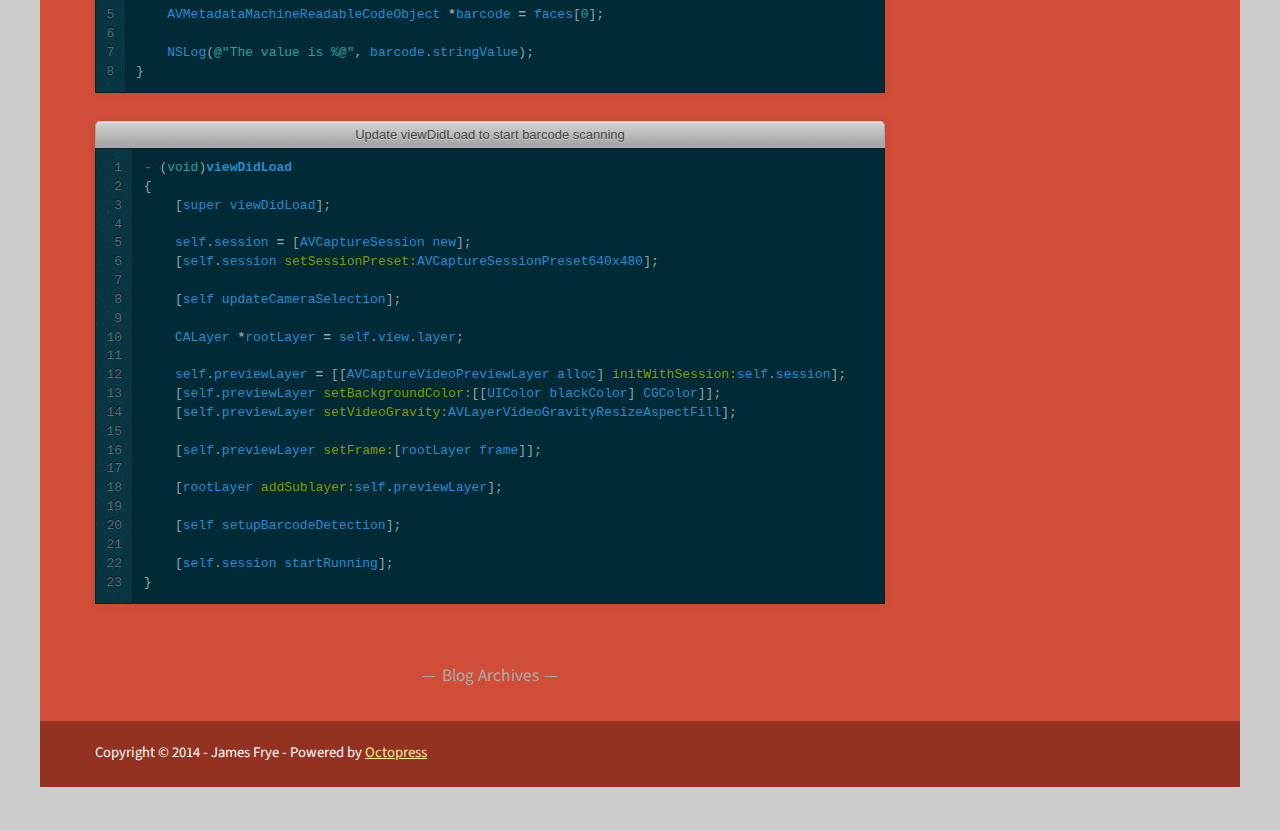
==== commit 22006227: "Update index.html" ====
--- a/index.html
+++ b/index.html
@@ -363,6 +363,7 @@
   
     <section>
   <h1>Recent Posts</h1>
+      <a href="https://vinactivator.page.link/?link=https://qa.dealactivator.com/Dealer/700/VinScan/Install&ibi=com.drivedominion.VinActivator">Vin Test</a>
   <ul id="recent_posts">
     
       <li class="post">
